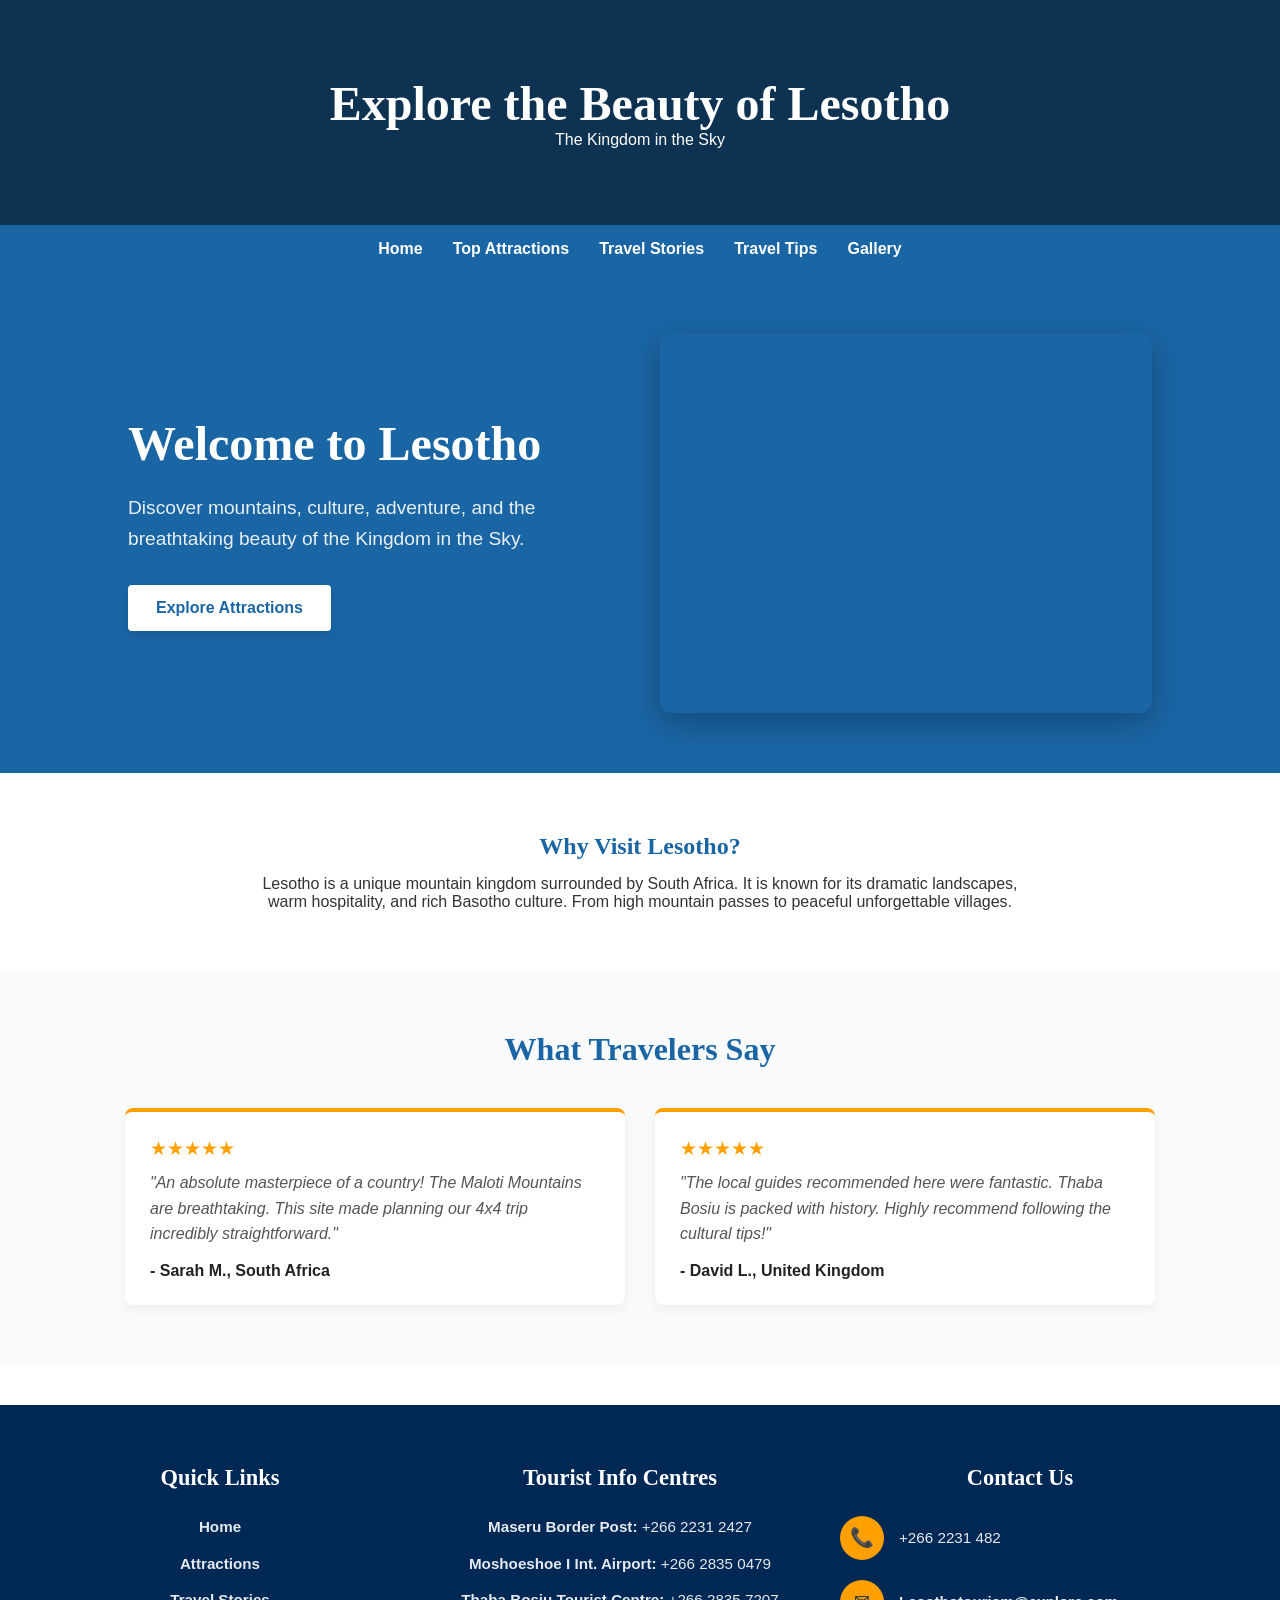
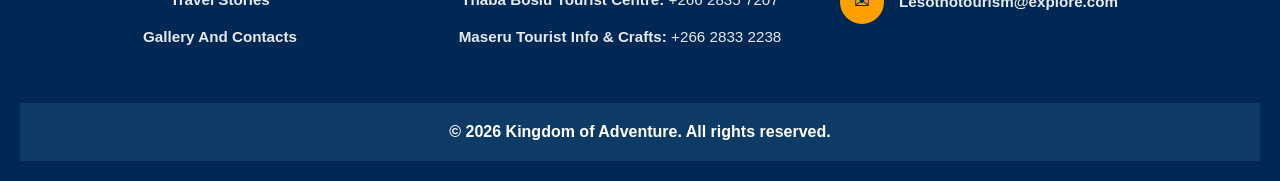
==== index.html @ 11a45ae5 "Add files via upload" ====
<!DOCTYPE html>
<html lang="en">
<head>
    <meta charset="UTF-8">
    <meta name="viewport" content="width=device-width, initial-scale=1.0">
    <title>Kingdom of Adventure</title>
    <link rel="stylesheet" href="style.css">
</head>

<body>

<header>
    <h1>Explore the Beauty of Lesotho</h1>
    <p>The Kingdom in the Sky</p>
</header>

<nav>
    <ul>
        <li><a href="index.html">Home</a></li>
        <li><a href="attractions.html">Top Attractions</a></li>
        <li><a href="stories.html">Travel Stories</a></li>
        <li><a href="tips.html">Travel Tips</a></li>
        <li><a href="gallery.html">Gallery</a></li>
    </ul>
</nav>

<div class="hero">
    <div class="hero-text">
        <h2>Welcome to Lesotho</h2>
        <p>
            Discover mountains, culture, adventure, and the breathtaking beauty
            of the Kingdom in the Sky.
        </p>
        <a href="attractions.html" class="btn">Explore Attractions</a>
    </div>
</div>

<section class="intro">
    <h2>Why Visit Lesotho?</h2>
    <p>
        Lesotho is a unique mountain kingdom surrounded by South Africa.
        It is known for its dramatic landscapes, warm hospitality, and rich Basotho culture.
        From high mountain passes to peaceful unforgettable villages.
    </p>
</section>

<section class="reviews-section">
    <div class="reviews-container">
        <h2>What Travelers Say</h2>
        <div class="reviews-grid">
            <div class="review-card">
                <div class="stars">★★★★★</div>
                <p>"An absolute masterpiece of a country! The Maloti Mountains are breathtaking. This site made planning our 4x4 trip incredibly straightforward."</p>
                <span class="reviewer">- Sarah M., South Africa</span>
            </div>
            <div class="review-card">
                <div class="stars">★★★★★</div>
                <p>"The local guides recommended here were fantastic. Thaba Bosiu is packed with history. Highly recommend following the cultural tips!"</p>
                <span class="reviewer">- David L., United Kingdom</span>
            </div>
        </div>
    </div>
</section>

<footer class="main-footer">
    <div class="footer-container">
        
        <div class="footer-column">
            <h3>Quick Links</h3>
            <ul class="footer-links">
                <li><strong><a href="index.html">Home</a></strong></li>
                <li><strong><a href="attractions.html">Attractions</a></strong></li>
                <li><strong><a href="stories.html">Travel Stories</a></strong></li>
                <li><strong><a href="gallery.html">Gallery And Contacts</a></strong></li>
            </ul>
        </div>

        <div class="footer-column">
            <h3>Tourist Info Centres</h3>
            <ul class="footer-info">
                <li><strong>Maseru Border Post:</strong> +266 2231 2427</li>
                <li><strong>Moshoeshoe I Int. Airport:</strong> +266 2835 0479</li>
                <li><strong>Thaba Bosiu Tourist Centre:</strong> +266 2835 7207</li>
                <li><strong>Maseru Tourist Info & Crafts:</strong> +266 2833 2238</li>
            </ul>
        </div>

        <div class="footer-column">
            <h3>Contact Us</h3>
            <div class="contact-item">
                <div class="contact-icon">📞</div>
                <div class="contact-text">+266 2231 482</div>
            </div>
            <div class="contact-item">
                <div class="contact-icon">✉</div>
                <div class="contact-text"><strong><a href="Lesothotourism@explore.com">Lesothotourism@explore.com</a></div>
            </div>
            </div>
        </div>

    </div>
    <footer>
        <p>© 2026 Kingdom of Adventure. All rights reserved.</p>
    </footer>
</body>
</html>
---- style.css ----
body {
    margin: 0;
    padding: 0;
    font-family: 'Poppins', sans-serif;
    background: #f4f4f4;
    color: #222;
    overflow-x: hidden;
}

h1,
h2,
h3 {
    font-family: 'Merriweather', serif;
}

header{
    background:
    linear-gradient(rgba(0,0,0,0.5), rgba(0,0,0,0.5)),
    url('https://upload.wikimedia.org/wikipedia/commons/4/47/Katse_Dam.jpg');

    background-size: cover;
    background-position: center;
    background-repeat: no-repeat;

    height: 25vh;

    display: flex;
    flex-direction: column;
    justify-content: center;
    align-items: center;

    text-align: center;
    color: white;

    animation: fadeDown 1.2s ease;
}

header h1 {
    font-size: 3rem;
    margin: 0;
}

nav {
    background: #145da0;
    padding: 15px;
    position: sticky;
    top: 0;
    z-index: 999;
}

nav ul {
    display: flex;
    justify-content: center;
    gap: 25px;
    list-style: none;
    margin: 0;
    padding: 0;
}

nav ul li a {
    color: white;
    text-decoration: none;
    font-weight: 500;
    transition: 0.3s;
}

nav ul li a:hover {
    color: #ffd166;
}

.section-title {
    text-align: center;
    margin-top: 40px;
    font-size: 2rem;
    color: #0d3b66;
    animation: fadeUp 1s ease;
}

.gallery {
    display: grid;
    grid-template-columns: repeat(auto-fit, minmax(250px, 1fr));
    gap: 20px;
    padding: 30px;
}

.gallery-img {
    width: 100%;
    height: 250px;
    object-fit: cover;
    border-radius: 12px;
    transition: transform 0.4s, box-shadow 0.4s;
}

.gallery-img:hover {
    transform: scale(1.05);
    box-shadow: 0 10px 25px rgba(0,0,0,0.2);
}

.map-container {
    width: 90%;
    margin: auto;
    border-radius: 12px;
    overflow: hidden;
    margin-top: 20px;
}

.social-links {
    display: flex;
    justify-content: center;
    flex-wrap: wrap;
    gap: 20px;
    margin-top: 30px;
}

.social {
    display: flex;
    align-items: center;
    gap: 10px;
    padding: 15px 25px;
    text-decoration: none;
    color: white;
    border-radius: 10px;
    font-weight: 600;
    transition: 0.3s;
}

.social:hover {
    transform: translateY(-5px);
}

.facebook { background: #1877f2; }
.instagram { background: #e4405f; }
.twitter { background: #1da1f2; }
.whatsapp { background: #25d366; }

.contact-title {
    text-align: center;
    margin-top: 40px;
    color: #0d3b66;
}

.contact-box{
    background: white;
    max-width: 700px;
    margin: auto;
    box-shadow: 0 5px 20px rgba(0,0,0,0.1);
    text-align: center;
}

.contact-box p{
    margin: 15px 0;
    font-size: 1.2rem;
    display: flex;
    justify-content: center;
    align-items: center;
    gap: 10px;
}


footer {
    background: #0d3b66;
    color: white;
    text-align: center;
    padding: 20px;
    margin-top: 40px;
}


table {
    width: 100%;
    border-collapse: collapse;
    font-family: 'Poppins', sans-serif;
    background: #ffffff;
    border-radius: 12px;
    overflow: hidden;
    box-shadow: 0 10px 25px rgba(0, 0, 0, 0.08);
    margin: 20px 0;
}

thead {
    background: linear-gradient(135deg, #2c3e50, #4ca1af);
    color: #ffffff;
}

thead th {
    text-align: left;
    padding: 16px 18px;
    font-size: 15px;
    font-weight: 600;
    letter-spacing: 0.5px;
}

tbody tr {
    border-bottom: 1px solid #eee;
    transition: all 0.25s ease;
}

tbody tr:nth-child(even) {
    background-color: #f9fbfc;
}

tbody tr:hover {
    background-color: #eaf6f9;
    transform: scale(1.01);
}

td {
    padding: 14px 18px;
    font-size: 14px;
    color: #333;
}

tbody td:first-child {
    font-weight: 600;
    color: #2c3e50;
}

.attractions-hero {
    height: 100vh;
    background:
        linear-gradient(rgba(0,0,0,0.5), rgba(0,0,0,0.5)),
        url('https://upload.wikimedia.org/wikipedia/commons/4/47/Katse_Dam.jpg');
    background-size: cover;
    background-position: center;
    display: flex;
    justify-content: center;
    align-items: center;
    text-align: center;
    color: white;
    animation: heroZoom 12s infinite alternate ease-in-out;
}

.attractions-hero h1 {
    font-size: 4rem;
    animation: fadeDown 1.5s ease;
}

.cards {
    display: flex;
    flex-wrap: nowrap;
    gap: 30px;
    padding: 60px 10%;
    overflow-x: auto;
    scroll-snap-type: x mandatory;
    scroll-behavior: smooth;
}

.card {
    flex: 0 0 300px;
    background: white;
    border-radius: 18px;
    overflow: hidden;
    box-shadow: 0 10px 30px rgba(0,0,0,0.15);
    transition: 0.4s ease;
    opacity: 0;
    animation: fadeUp 1s ease forwards;
    scroll-snap-align: start;
}

.card:hover {
    transform: translateY(-15px) scale(1.03);
    box-shadow: 0 20px 50px rgba(0,0,0,0.25);
}

.card img {
    width: 100%;
    height: 220px;
    object-fit: cover;
    transition: 0.6s ease;
}

.card:hover img {
    transform: scale(1.1);
    filter: brightness(0.9);
}

.card-content {
    padding: 20px;
}

.card-content h2 {
    color: #0d3b66;
    margin-bottom: 10px;
}

@keyframes fadeUp {
    from {
        opacity: 0;
        transform: translateY(40px);
    }
    to {
        opacity: 1;
        transform: translateY(0);
    }
}

@keyframes fadeDown {
    from {
        opacity: 0;
        transform: translateY(-40px);
    }
    to {
        opacity: 1;
        transform: translateY(0);
    }
}

@keyframes heroZoom {
    from {
        background-size: 100%;
    }
    to {
        background-size: 110%;
    }
}


@media (max-width: 768px) {
    header h1 {
        font-size: 2rem;
    }

    .attractions-hero h1 {
        font-size: 2.5rem;
    }

    nav ul {
        flex-direction: column;
        gap: 10px;
    }
}


.reviews-section {
    background-color: #f9f9f9;
    padding: 60px 20px;
    text-align: center;
}

.reviews-container {
    max-width: 1200px;
    margin: 0 auto;
}

.reviews-container h2 {
    font-size: 2rem;
    color: #1a5f96;
    margin-bottom: 30px;
}

.reviews-grid {
    display: flex;
    gap: 30px;
    justify-content: center;
    flex-wrap: wrap;
}

.review-card {
    background: #ffffff;
    padding: 30px;
    border-radius: 8px;
    box-shadow: 0 4px 15px rgba(0, 0, 0, 0.05);
    flex: 1;
    min-width: 280px;
    max-width: 500px;
    text-align: left;
    border-top: 4px solid #ff9f00;
}

.stars {
    color: #ff9f00;
    font-size: 1.2rem;
    margin-bottom: 10px;
}

.review-card p {
    font-style: italic;
    color: #555;
    line-height: 1.6;
    margin-bottom: 15px;
}

.reviewer {
    font-weight: bold;
    color: #222;
    display: block;
}

.main-footer {
    background-color: #002855;
    color: #ffffff;
    padding: 60px 20px 20px 20px;
    font-family: 'Poppins', sans-serif;
}

.footer-container {
    max-width: 1200px;
    margin: 0 auto;
    display: flex;
    justify-content: space-between;
    flex-wrap: wrap;
    gap: 40px;
}

.footer-column {
    flex: 1;
    min-width: 250px;
}

.footer-column h3 {
    font-size: 1.4rem;
    margin-bottom: 25px;
    font-weight: 600;
}

.footer-links, .footer-info {
    list-style: none;
    padding: 0;
    margin: 0;
}

.footer-links li, .footer-info li {
    margin-bottom: 14px;
    font-size: 0.95rem;
    line-height: 1.5;
    opacity: 0.9;
}

.footer-links a, .contact-text a {
    color: #ffffff;
    text-decoration: none;
    transition: color 0.2s ease;
}

.footer-links a:hover, .contact-text a:hover {
    color: #ff9f00;
}

.contact-item {
    display: flex;
    align-items: center;
    margin-bottom: 20px;
}

.contact-icon {
    background-color: #ff9f00;
    color: #002855;
    width: 44px;
    height: 44px;
    border-radius: 50%;
    display: flex;
    align-items: center;
    justify-content: center;
    font-size: 1.2rem;
    margin-right: 15px;
    flex-shrink: 0;
}

.contact-text {
    font-size: 0.95rem;
    line-height: 1.4;
    opacity: 0.9;
}

.footer-bottom {
    max-width: 1200px;
    margin: 40px auto 0 auto;
    padding-top: 20px;
    border-top: 1px solid rgba(255, 255, 255, 0.1);
    text-align: center;
    font-size: 0.85rem;
    opacity: 0.6;
}
.cards {
  display: flex;
  flex-direction: column;  
  gap: 24px;                
  padding: 40px 20px;
  max-width: 1000px;       
  margin: 0 auto;           
}

.card {
  display: flex;
  flex-direction: row;     
  background-color: #ffffff;
  box-shadow: 0 4px 15px rgba(0, 0, 0, 0.08); 
  overflow: hidden;         
  align-items: stretch;     
}

.card img {
  width: 35%;               
  min-width: 250px;         
  height: auto;             
  object-fit: cover;        
}

.card-content {
  width: 65%;               
  padding: 30px;            
  display: flex;
  flex-direction: column;   
  justify-content: center;  
}

.card-content h2 {
  margin-top: 0;
  margin-bottom: 12px;
  color: #1a446c;
  font-size: 1.6rem;
}

.card-content p {
  margin: 0;
  line-height: 1.6;
  color: #333333;
}
* {
    margin: 0;
    padding: 0;
    box-sizing: border-box;
    font-family: 'Segoe UI', Tahoma, Geneva, Verdana, sans-serif;
}

body {
    background-color: #ffffff;
    color: #333333;
}

header {
    background-color: #1a65a4;
    text-align: center;
    padding: 10px 0;
    color: white;
}

nav {
    background-color: #1a65a4;
    padding: 15px 0;
}

nav ul {
    list-style: none;
    display: flex;
    justify-content: center;
    gap: 30px;
}

nav ul li a {
    color: #ffffff;
    text-decoration: none;
    font-weight: 600;
}

.hero {
    background-color: #1a65a4;
    min-height: 500px;
    display: flex;
    align-items: center;
    justify-content: space-between;
    padding: 60px 10%; 
    gap: 40px;
    overflow: hidden;
    position: relative;
}

.hero-text {
    flex: 1;
    max-width: 550px;
    color: #ffffff;
    z-index: 2;
}

.hero-text h2 {
    font-size: 3rem;
    font-weight: 700;
    line-height: 1.2;
    margin-bottom: 20px;
}

.hero-text p {
    font-size: 1.2rem;
    line-height: 1.6;
    margin-bottom: 30px;
    opacity: 0.9;
}

.hero .btn {
    display: inline-block;
    background-color: #ffffff;
    color: #1a65a4;
    text-decoration: none;
    padding: 14px 28px;
    font-weight: bold;
    border-radius: 4px;
    box-shadow: 0 4px 10px rgba(0,0,0,0.1);
    transition: transform 0.2s ease, box-shadow 0.2s ease;
}

.hero .btn:hover {
    transform: translateY(-2px);
    box-shadow: 0 6px 15px rgba(0,0,0,0.15);
}

.hero::after {
    content: "";
    flex: 1;
    display: block;
    min-width: 350px;
    height: 380px;
    background-image: url('https://lesotho-blanketwrap.com/wp-content/uploads/2017/08/Resize-Maliba-Panorama-2.jpg'); 
    background-size: cover;
    background-position: center;
    border-radius: 12px;
    box-shadow: 0 10px 30px rgba(0,0,0,0.25);
    z-index: 1;
}

@media (max-width: 768px) {
    .hero {
        flex-direction: column;
        text-align: center;
        padding: 40px 20px;
    }
    
    .hero::after {
        min-width: 100%;
        height: 250px;
    }
}

.intro {
    max-width: 800px;
    margin: 60px auto;
    text-align: center;
    padding: 0 20px;
}

.intro h2 {
    margin-bottom: 15px;
    color: #1a65a4;
}

.reviews-section {
    background-color: #f8fafc;
    padding: 60px 20px;
}

.reviews-container {
    max-width: 1100px;
    margin: 0 auto;
}

.reviews-container h2 {
    text-align: center;
    margin-bottom: 40px;
    color: #1a65a4;
}

.reviews-grid {
    display: flex;
    gap: 30px;
    justify-content: center;
    flex-wrap: wrap;
}

.review-card {
    background: white;
    flex: 1;
    min-width: 280px;
    padding: 25px;
    border-radius: 8px;
    box-shadow: 0 4px 12px rgba(0,0,0,0.05);
}
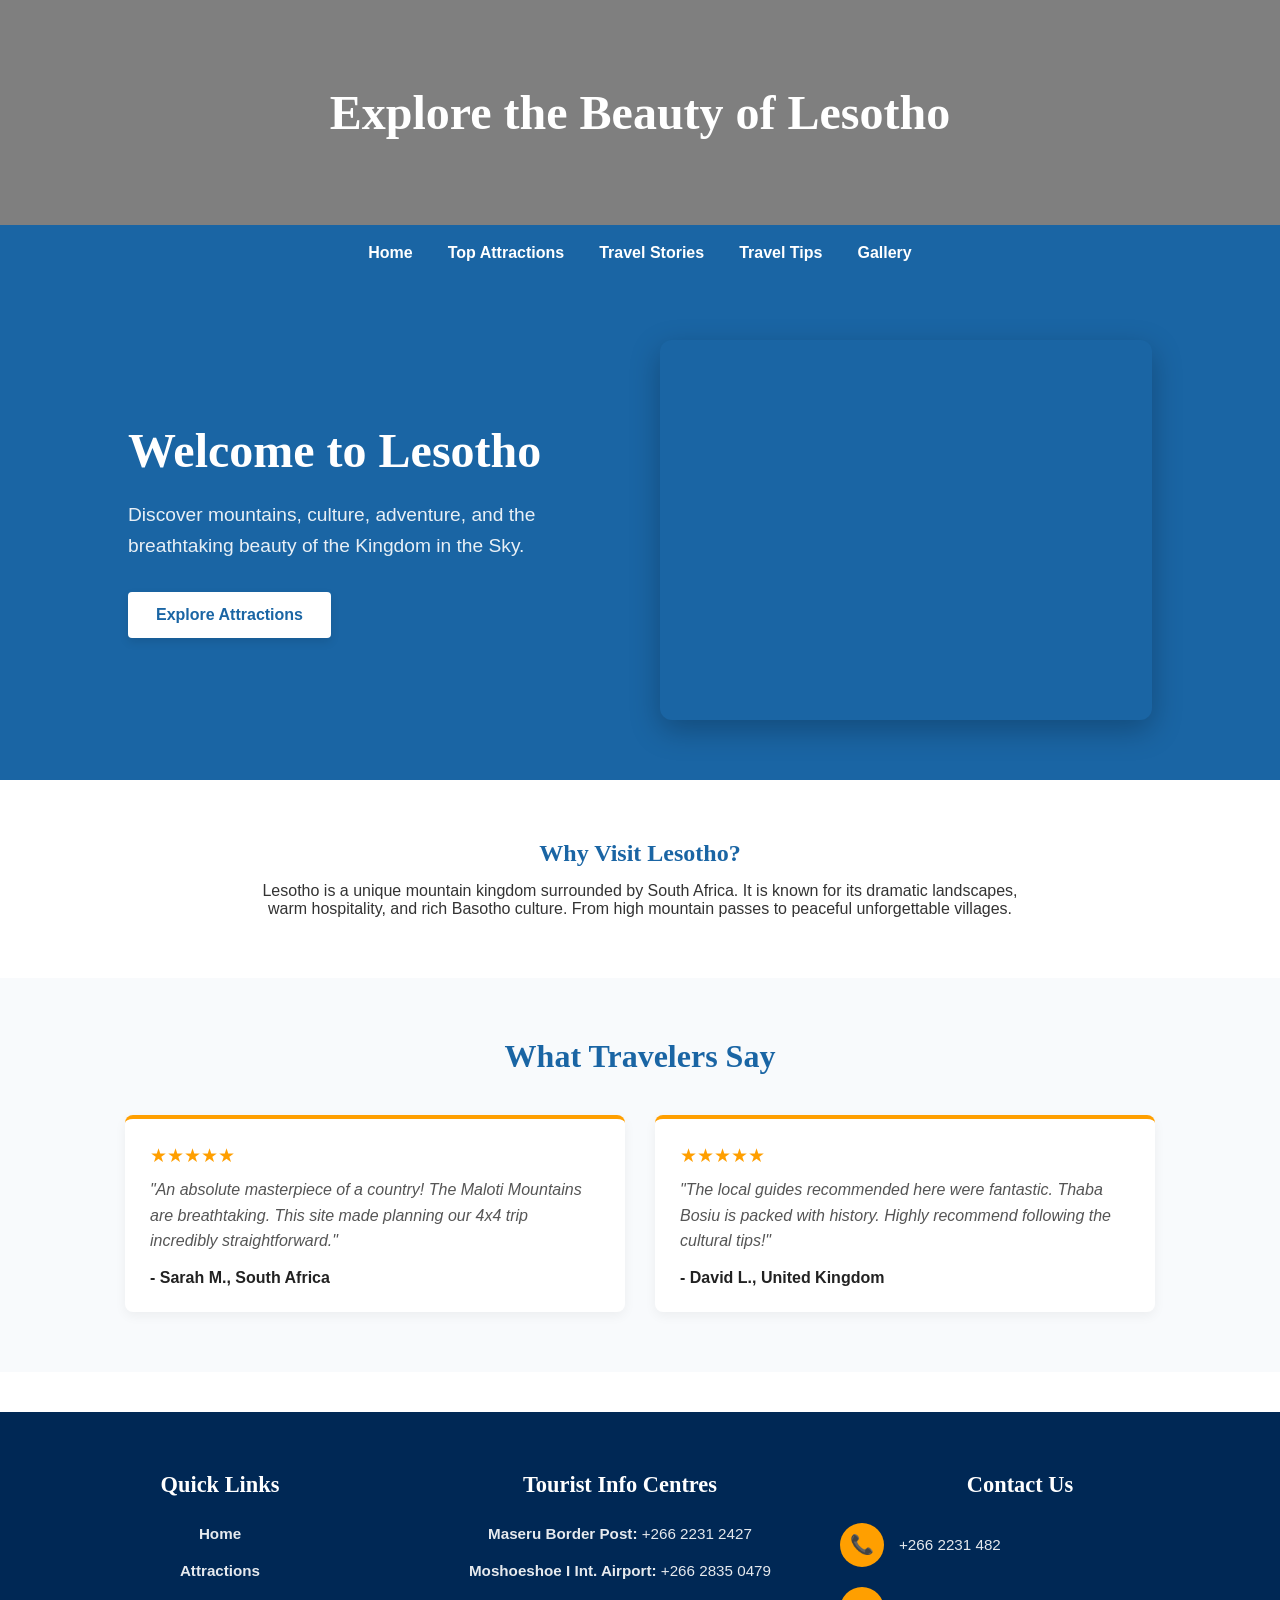
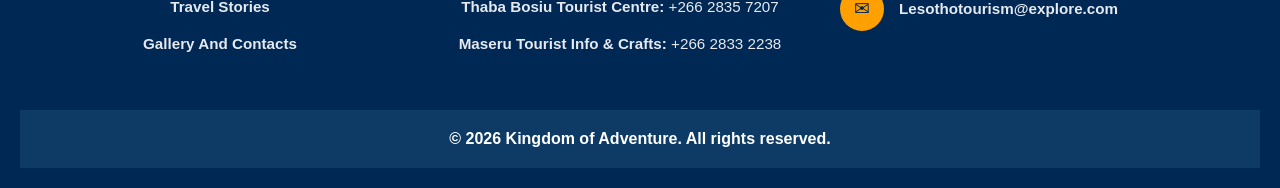
==== commit 6fd3416c: "Add files via upload" ====
--- a/index.html
+++ b/index.html
@@ -11,7 +11,6 @@
 
 <header>
     <h1>Explore the Beauty of Lesotho</h1>
-    <p>The Kingdom in the Sky</p>
 </header>
 
 <nav>
--- a/style.css
+++ b/style.css
@@ -529,7 +529,7 @@
 }
 
 header {
-    background-color: #1a65a4;
+    background-color: linear-gradient;
     text-align: center;
     padding: 10px 0;
     color: white;
@@ -673,3 +673,191 @@
     border-radius: 8px;
     box-shadow: 0 4px 12px rgba(0,0,0,0.05);
 }
+.booking-hero h1 {
+    font-size: 2.8rem;
+    margin-bottom: 12px;
+    font-weight: 700;
+    text-shadow: 0 2px 4px rgba(0, 0, 0, 0.4); /* Extra protection for readability */
+}
+
+.booking-hero p {
+    font-size: 1.3rem;
+    font-weight: 300;
+    text-shadow: 0 1px 3px rgba(0, 0, 0, 0.4);
+}
+
+/* Form Container Section */
+.booking-section {
+    display: flex;
+    justify-content: center;
+    padding: 40px 20px;
+}
+
+.booking-card {
+    background-color: #ffffff;
+    width: 100%;
+    max-width: 600px;
+    padding: 35px;
+    border-radius: 8px;
+    box-shadow: 0 4px 20px rgba(0, 0, 0, 0.08);
+    margin-top: -30px; /* Pulls the card slightly over the hero image for a modern layered web look */
+}
+
+.booking-card h2 {
+    color: #2c3e50;
+    font-size: 1.6rem;
+    margin-bottom: 25px;
+    border-bottom: 2px solid #eaedf0;
+    padding-bottom: 10px;
+}
+
+/* Form Structural Layout */
+.form-group {
+    margin-bottom: 20px;
+    display: flex;
+    flex-direction: column;
+}
+
+/* Puts Date and Guests side-by-side beautifully */
+.form-row {
+    display: flex;
+    gap: 20px;
+}
+
+.form-row .form-group {
+    flex: 1; /* Gives both inputs equal horizontal spacing */
+}
+
+/* Labels */
+label {
+    font-weight: 600;
+    margin-bottom: 8px;
+    color: #4a5568;
+    font-size: 0.95rem;
+}
+
+/* Text Fields, Selection Dropdowns, and Text Areas */
+input[type="text"],
+input[type="email"],
+input[type="tel"],
+input[type="date"],
+input[type="number"],
+select,
+textarea {
+    width: 100%;
+    padding: 12px;
+    border: 1px solid #cbd5e1;
+    border-radius: 6px;
+    font-size: 1rem;
+    color: #334155;
+    background-color: #f8fafc;
+    transition: all 0.25s ease;
+}
+
+/* Dynamic Interaction Highlights */
+input:focus,
+select:focus,
+textarea:focus {
+    outline: none;
+    border-color: #0d5ea7;
+    background-color: #ffffff;
+    box-shadow: 0 0 0 3px rgba(13, 94, 167, 0.15);
+}
+
+textarea {
+    resize: vertical; /* Allows users to adjust height safely */
+}
+
+/* Submission Button Styling */
+button[type="submit"] {
+    width: 100%;
+    background-color: #0d5ea7;
+    color: white;
+    padding: 14px;
+    border: none;
+    border-radius: 6px;
+    font-size: 1.1rem;
+    font-weight: bold;
+    cursor: pointer;
+    transition: background-color 0.2s ease, transform 0.1s ease;
+    margin-top: 10px;
+}
+
+button[type="submit"]:hover {
+    background-color: #094377;
+}
+
+button[type="submit"]:active {
+    transform: scale(0.99);
+}
+ 
+}/* =========================
+   FIXED NAVIGATION
+========================= */
+nav{
+    background:#1f67a6;
+    height:70px;              /* same height everywhere */
+    display:flex;
+    justify-content:center;
+    align-items:center;
+    position:sticky;
+    top:0;
+    z-index:999;
+    box-shadow:0 2px 8px rgba(0,0,0,.08);
+}
+
+nav ul{
+    list-style:none;
+    display:flex;
+    justify-content:center;
+    align-items:center;
+    gap:35px;
+    margin:0;
+    padding:0;
+    flex-wrap:nowrap;
+}
+
+nav ul li{
+    display:flex;
+    align-items:center;
+    height:25px;
+}
+
+nav ul li a{
+    color:#fff;
+    text-decoration:none;
+    font-size:1rem;
+    font-weight:600;
+    line-height:1;
+    white-space:nowrap;   /* stops links moving down */
+    transition:.3s ease;
+}
+
+nav ul li a:hover,
+nav ul li a.active{
+    color:#ffd166;
+}
+
+/* =========================
+   MOBILE
+========================= */
+@media(max-width:768px){
+
+    nav{
+        height:auto;
+        padding:15px 10px;
+    }
+
+    nav ul{
+        flex-wrap:wrap;
+        gap:14px;
+    }
+
+    nav ul li{
+        height:auto;
+    }
+
+    nav ul li a{
+        font-size:.95rem;
+    }
+}
